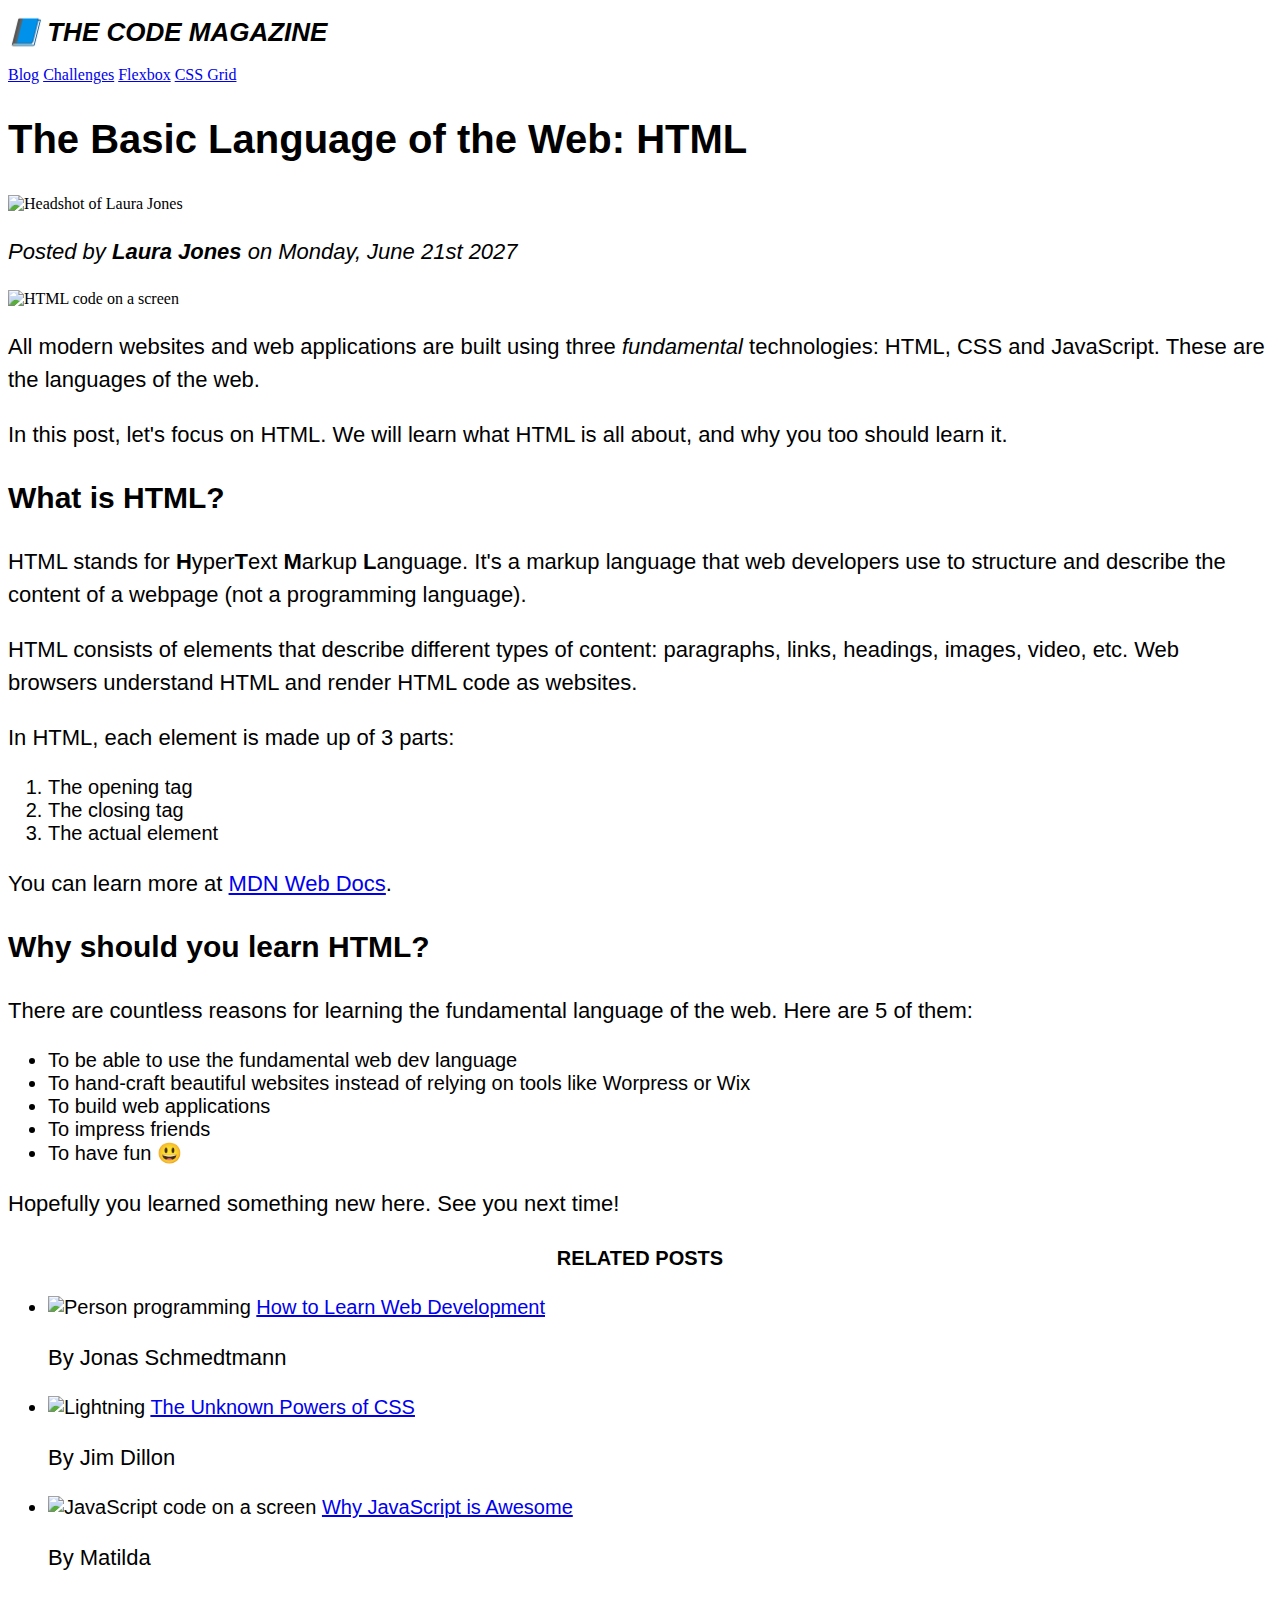
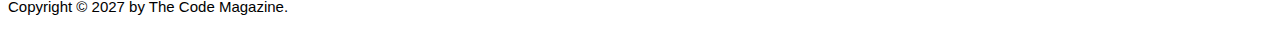
==== starter/03-CSS-Fundamentals/index.html @ 24964397 "Combining selectors" ====
<!DOCTYPE html>
<html lang="en">

<head>
  <meta charset="UTF-8" />
  <title>The Basic Language of the Web: HTML</title>

  <link rel="stylesheet" href="style.css">
</head>

<body>
  <!--
    <h1>The Basic Language of the Web: HTML</h1>
    <h2>The Basic Language of the Web: HTML</h2>
    <h3>The Basic Language of the Web: HTML</h3>
    <h4>The Basic Language of the Web: HTML</h4>
    <h5>The Basic Language of the Web: HTML</h5>
    <h6>The Basic Language of the Web: HTML</h6>
    -->

  <header>
    <!-- We should not use inline css anywhere under any circumstance  -->
    <h1>📘 The Code Magazine</h1>

    <nav>
      <a href="blog.html">Blog</a>
      <a href="#">Challenges</a>
      <a href="#">Flexbox</a>
      <a href="#">CSS Grid</a>
    </nav>
  </header>

  <article>
    <header>
      <h2>The Basic Language of the Web: HTML</h2>

      <img src="img/laura-jones.jpg" alt="Headshot of Laura Jones" height="50" width="50" />

      <p>Posted by <strong>Laura Jones</strong> on Monday, June 21st 2027</p>

      <img src="img/post-img.jpg" alt="HTML code on a screen" width="500" height="200" />
    </header>

    <p>
      All modern websites and web applications are built using three
      <em>fundamental</em>
      technologies: HTML, CSS and JavaScript. These are the languages of the
      web.
    </p>

    <p>
      In this post, let's focus on HTML. We will learn what HTML is all about,
      and why you too should learn it.
    </p>

    <h3>What is HTML?</h3>
    <p>
      HTML stands for <strong>H</strong>yper<strong>T</strong>ext
      <strong>M</strong>arkup <strong>L</strong>anguage. It's a markup
      language that web developers use to structure and describe the content
      of a webpage (not a programming language).
    </p>
    <p>
      HTML consists of elements that describe different types of content:
      paragraphs, links, headings, images, video, etc. Web browsers understand
      HTML and render HTML code as websites.
    </p>
    <p>In HTML, each element is made up of 3 parts:</p>

    <ol>
      <li>The opening tag</li>
      <li>The closing tag</li>
      <li>The actual element</li>
    </ol>

    <p>
      You can learn more at
      <a href="https://developer.mozilla.org/en-US/docs/Web/HTML" target="_blank">MDN Web Docs</a>.
    </p>

    <h3>Why should you learn HTML?</h3>

    <p>
      There are countless reasons for learning the fundamental language of the
      web. Here are 5 of them:
    </p>

    <ul>
      <li>To be able to use the fundamental web dev language</li>
      <li>
        To hand-craft beautiful websites instead of relying on tools like
        Worpress or Wix
      </li>
      <li>To build web applications</li>
      <li>To impress friends</li>
      <li>To have fun 😃</li>
    </ul>

    <p>Hopefully you learned something new here. See you next time!</p>
  </article>

  <aside>
    <h4>Related posts</h4>

    <ul>
      <li>
        <img src="img/related-1.jpg" alt="Person programming" width="75" width="75" />
        <a href="#">How to Learn Web Development</a>
        <p>By Jonas Schmedtmann</p>
      </li>
      <li>
        <img src="img/related-2.jpg" alt="Lightning" width="75" heigth="75" />
        <a href="#">The Unknown Powers of CSS</a>
        <p>By Jim Dillon</p>
      </li>
      <li>
        <img src="img/related-3.jpg" alt="JavaScript code on a screen" width="75" height="75" />
        <a href="#">Why JavaScript is Awesome</a>
        <p>By Matilda</p>
      </li>
    </ul>
  </aside>

  <footer>
    <p>Copyright &copy; 2027 by The Code Magazine.</p>
  </footer>
</body>

</html>
---- starter/03-CSS-Fundamentals/style.css ----
h1, h2, h3, h4, p, li {
    font-family: sans-serif;
}

h1 {
    font-size: 26px;
    text-transform: uppercase;
    font-style: italic;
}

h2 {
    font-size: 40px;
}

h3 {
    font-size: 30px;
}

h4 {
    font-size: 20px;
    text-transform: uppercase;
    text-align: center;
}

p {
    font-size: 22px;
    line-height: 1.5;
}

li {
    font-size: 20px;
}

footer p {
    font-size: 15px;
}

article header p {
    font-style: italic;
}
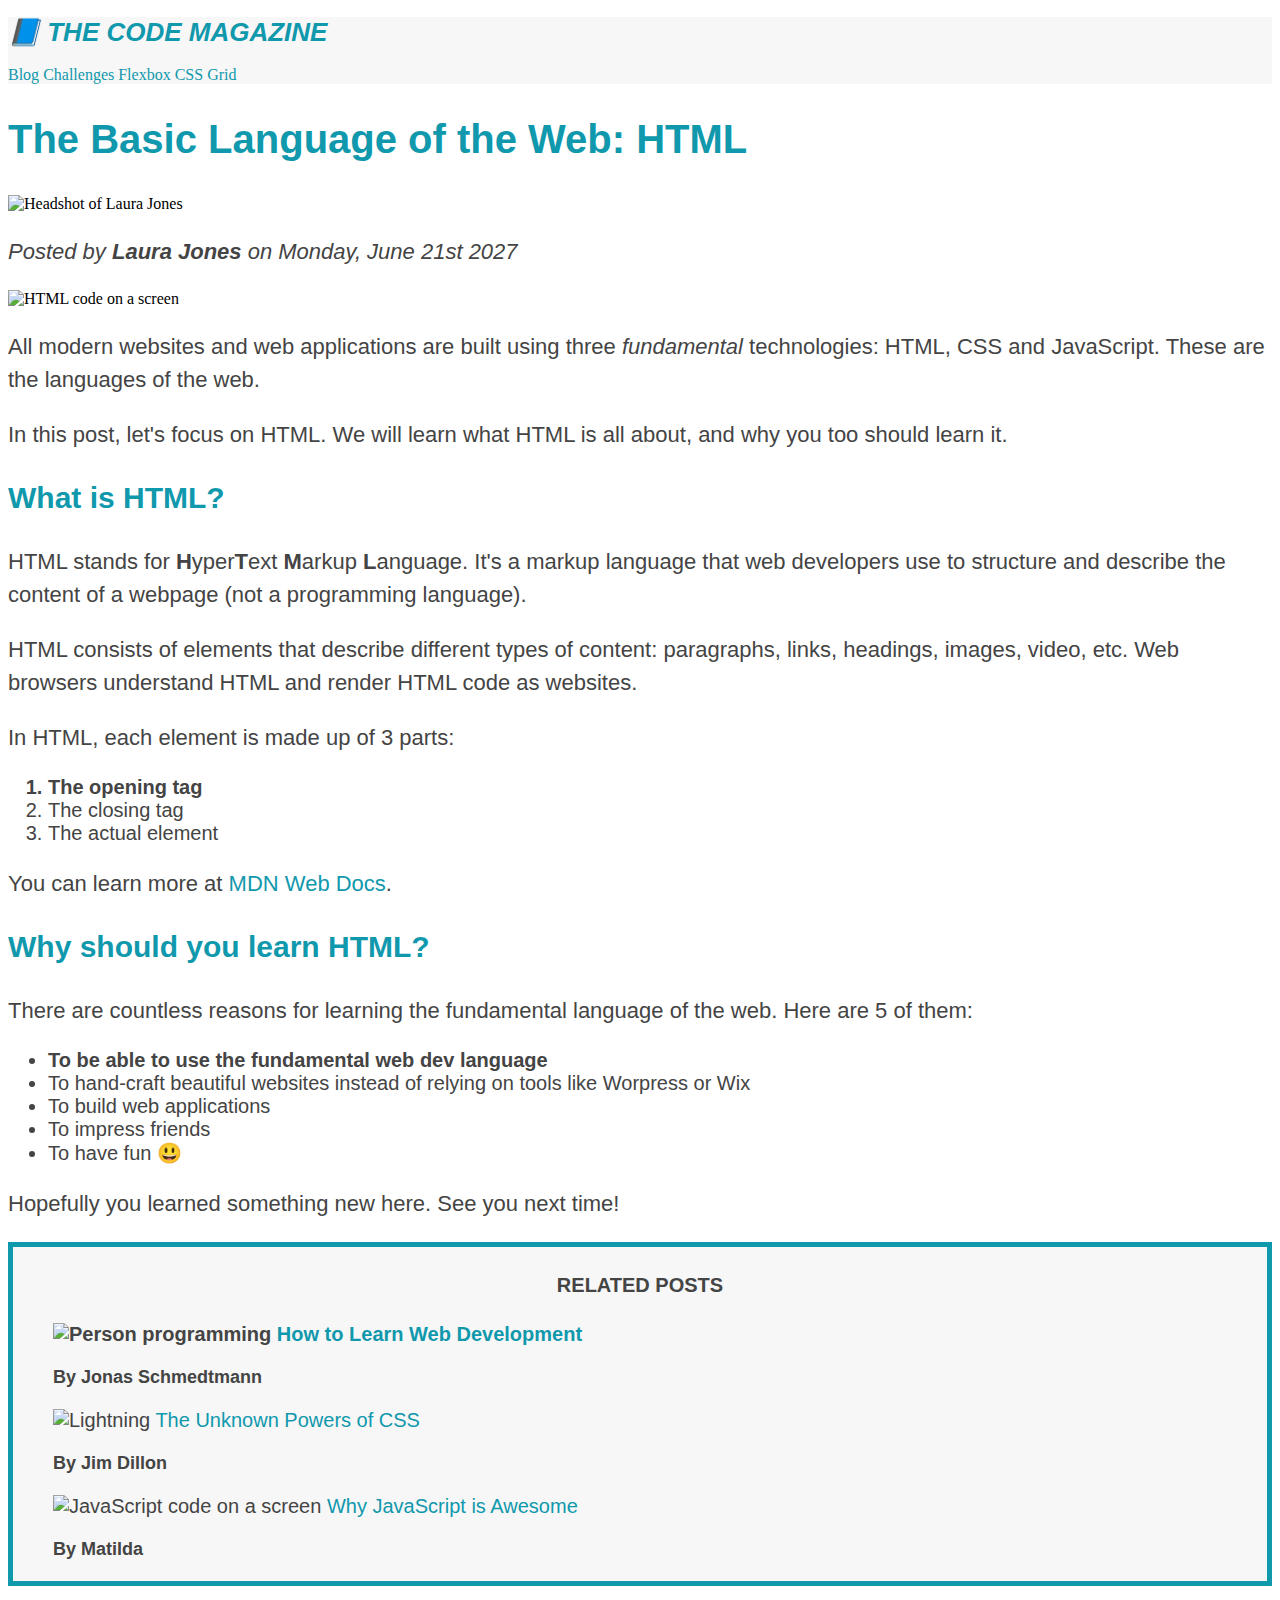
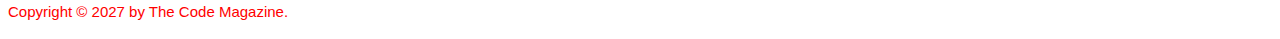
==== commit 57408551: "Done with the conflicts between selectors" ====
--- a/starter/03-CSS-Fundamentals/index.html
+++ b/starter/03-CSS-Fundamentals/index.html
@@ -18,7 +18,7 @@
     <h6>The Basic Language of the Web: HTML</h6>
     -->
 
-  <header>
+  <header class="main-header">
     <!-- We should not use inline css anywhere under any circumstance  -->
     <h1>📘 The Code Magazine</h1>
 
@@ -36,7 +36,7 @@
 
       <img src="img/laura-jones.jpg" alt="Headshot of Laura Jones" height="50" width="50" />
 
-      <p>Posted by <strong>Laura Jones</strong> on Monday, June 21st 2027</p>
+      <p id="author">Posted by <strong>Laura Jones</strong> on Monday, June 21st 2027</p>
 
       <img src="img/post-img.jpg" alt="HTML code on a screen" width="500" height="200" />
     </header>
@@ -102,27 +102,26 @@
   <aside>
     <h4>Related posts</h4>
 
-    <ul>
+    <ul class="related">
       <li>
         <img src="img/related-1.jpg" alt="Person programming" width="75" width="75" />
         <a href="#">How to Learn Web Development</a>
-        <p>By Jonas Schmedtmann</p>
+        <p class="related-author">By Jonas Schmedtmann</p>
       </li>
       <li>
         <img src="img/related-2.jpg" alt="Lightning" width="75" heigth="75" />
         <a href="#">The Unknown Powers of CSS</a>
-        <p>By Jim Dillon</p>
+        <p class="related-author">By Jim Dillon</p>
       </li>
       <li>
         <img src="img/related-3.jpg" alt="JavaScript code on a screen" width="75" height="75" />
         <a href="#">Why JavaScript is Awesome</a>
-        <p>By Matilda</p>
+        <p class="related-author">By Matilda</p>
       </li>
     </ul>
   </aside>
-
   <footer>
-    <p>Copyright &copy; 2027 by The Code Magazine.</p>
+    <p id="copyright" class="copyright text">Copyright &copy; 2027 by The Code Magazine.</p>
   </footer>
 </body>
 
--- a/starter/03-CSS-Fundamentals/style.css
+++ b/starter/03-CSS-Fundamentals/style.css
@@ -1,5 +1,10 @@
 h1, h2, h3, h4, p, li {
     font-family: sans-serif;
+    color: #444
+}
+
+h1, h2, h3 {
+    color: #1098ad
 }
 
 h1 {
@@ -31,10 +36,85 @@
     font-size: 20px;
 }
 
-footer p {
+/* footer p {
+    font-size: 15px;
+} */
+
+/* article header p {
+    font-style: italic;
+} */
+
+#author {
+    font-style: italic;
+}
+
+#copyright {
     font-size: 15px;
 }
 
-article header p {
+.related-author {
+    font-size: 18px;
+    font-weight: bold;
+}
+
+.related {
+    list-style: none;
+}
+
+.main-header {
+    background-color: #f7f7f7;
+}
+
+aside {
+    background-color: #f7f7f7;
+    border: 5px solid #1098ad;
+}
+
+li:first-child {
+    font-weight: bold;
+}
+
+/* THis one won't work */
+article p:first-child {
+    color: red;
+}
+
+a:link {
+    color: #1098ad;
+    text-decoration: none;
+}
+
+a:visited {
+    color: #777
+}
+
+a:hover {
+    color: orangered;
+    font-weight: bold;
+    text-decoration: underline orangered;
+}
+
+a:active {
+    background-color: black;
     font-style: italic;
+}
+
+/* LVHA */
+
+/* Resolving conflict */
+
+#copyright {
+    color: red;
+}
+
+.copyright {
+    color: black;
+}
+
+.text {
+    color: yellow;
+}
+
+footer p {
+    color: green;
 }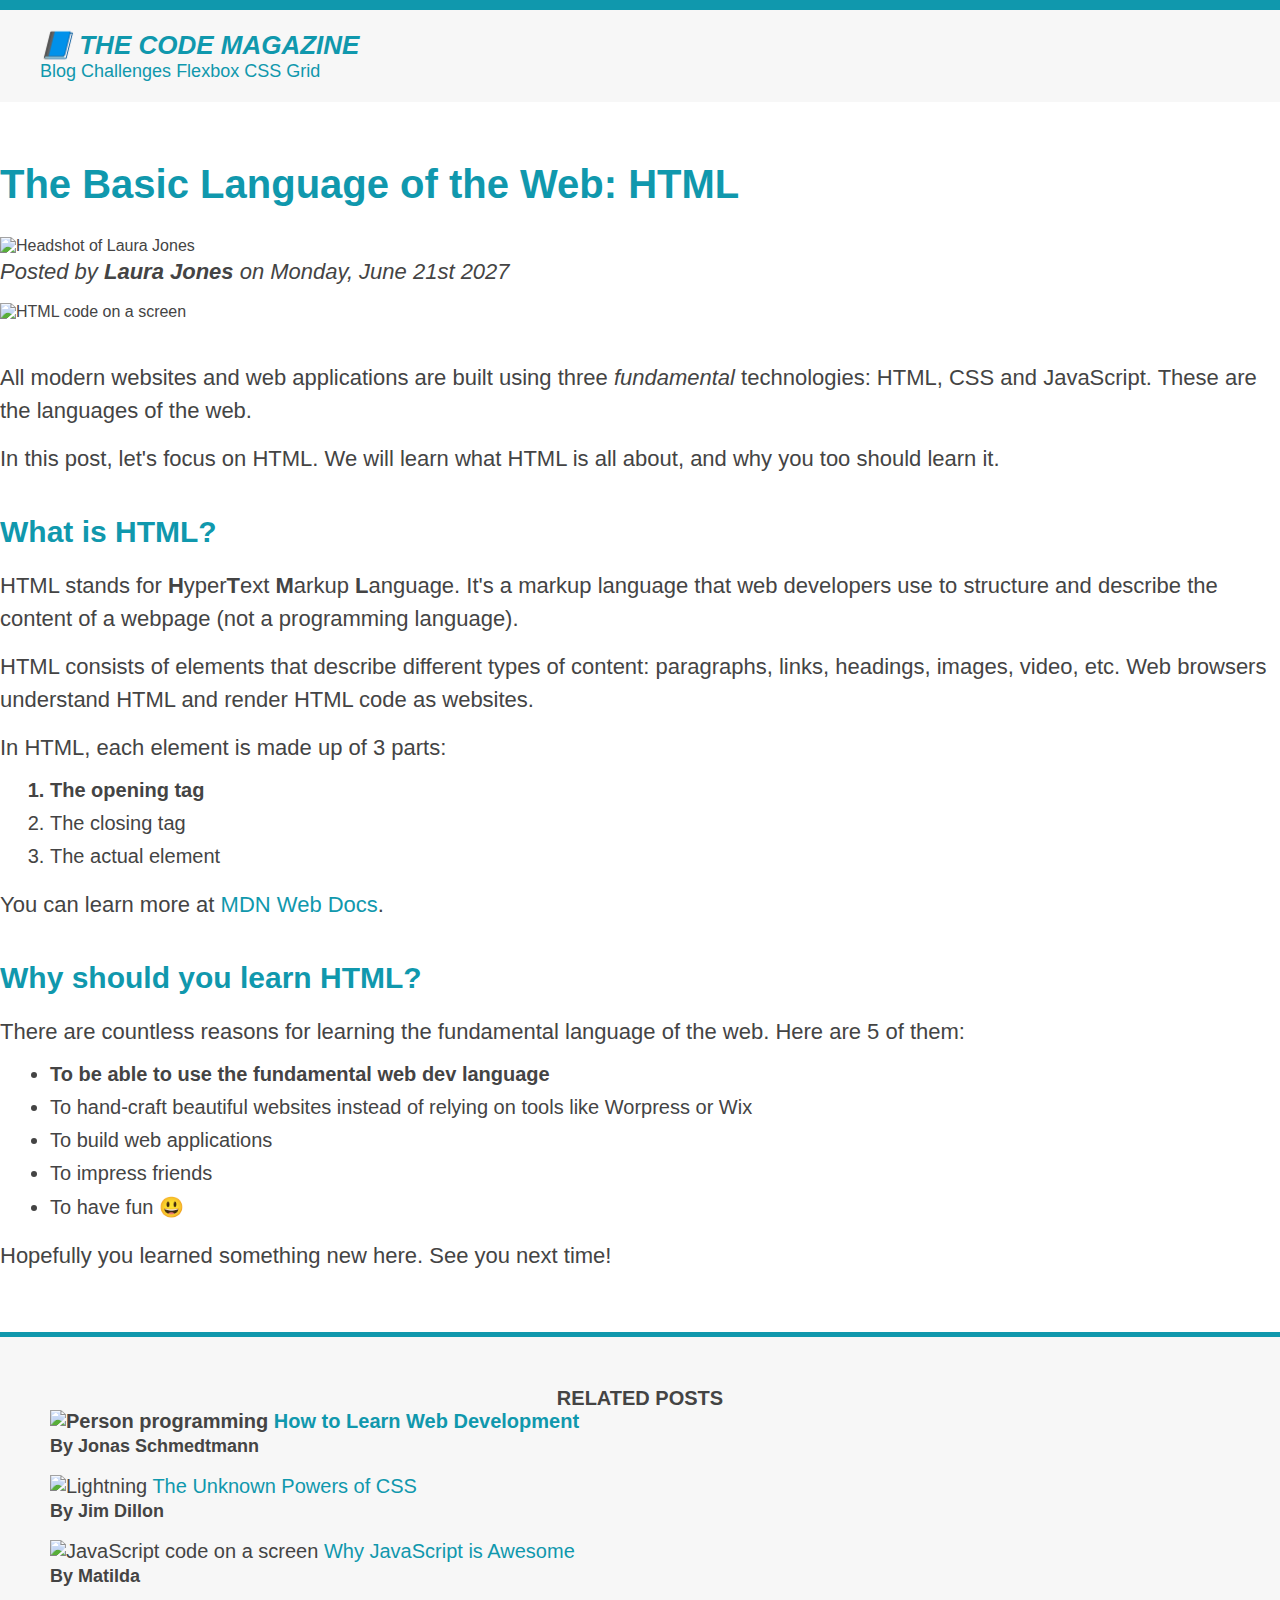
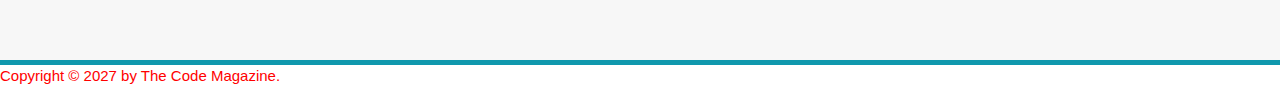
==== commit 6ca4cb8d: "After applying margin and padding" ====
--- a/starter/03-CSS-Fundamentals/index.html
+++ b/starter/03-CSS-Fundamentals/index.html
@@ -31,7 +31,7 @@
   </header>
 
   <article>
-    <header>
+    <header class="post-header">
       <h2>The Basic Language of the Web: HTML</h2>
 
       <img src="img/laura-jones.jpg" alt="Headshot of Laura Jones" height="50" width="50" />
--- a/starter/03-CSS-Fundamentals/style.css
+++ b/starter/03-CSS-Fundamentals/style.css
@@ -1,6 +1,35 @@
-h1, h2, h3, h4, p, li {
+* {
+    margin: 0;
+    padding: 0;
+}
+
+body {
+    color:#444;
     font-family: sans-serif;
-    color: #444
+
+    border-top: 10px solid #1098ad;
+}
+
+.main-header {
+    background-color: #f7f7f7;
+    /* padding: 20px;
+    padding-left: 40px;
+    padding-right: 40px; */
+    padding: 20px 40px;
+    margin-bottom: 60px;
+}
+
+.post-header {
+    margin-bottom: 40px;
+}
+
+aside {
+    background-color: #f7f7f7;
+    border-top: 5px solid #1098ad;
+    border-bottom: 5px solid #1098ad;
+    /* padding-top: 50px;
+    padding-bottom: 50px; */
+    padding: 50px 0;
 }
 
 h1, h2, h3 {
@@ -15,10 +44,13 @@
 
 h2 {
     font-size: 40px;
+    margin-bottom: 30px;
 }
 
 h3 {
     font-size: 30px;
+    margin-bottom: 20px;
+    margin-top: 40px;
 }
 
 h4 {
@@ -30,10 +62,17 @@
 p {
     font-size: 22px;
     line-height: 1.5;
+    margin-bottom: 15px;
+}
+
+ul, ol {
+    margin-left: 50px;
+    margin-bottom: 20px;
 }
 
 li {
     font-size: 20px;
+    margin-bottom: 10px;
 }
 
 /* footer p {
@@ -63,11 +102,6 @@
 
 .main-header {
     background-color: #f7f7f7;
-}
-
-aside {
-    background-color: #f7f7f7;
-    border: 5px solid #1098ad;
 }
 
 li:first-child {
@@ -115,6 +149,14 @@
     color: yellow;
 }
 
+article {
+    margin-bottom: 60px;
+}
+
 footer p {
     color: green;
+}
+
+nav {
+    font-size: 18px;
 }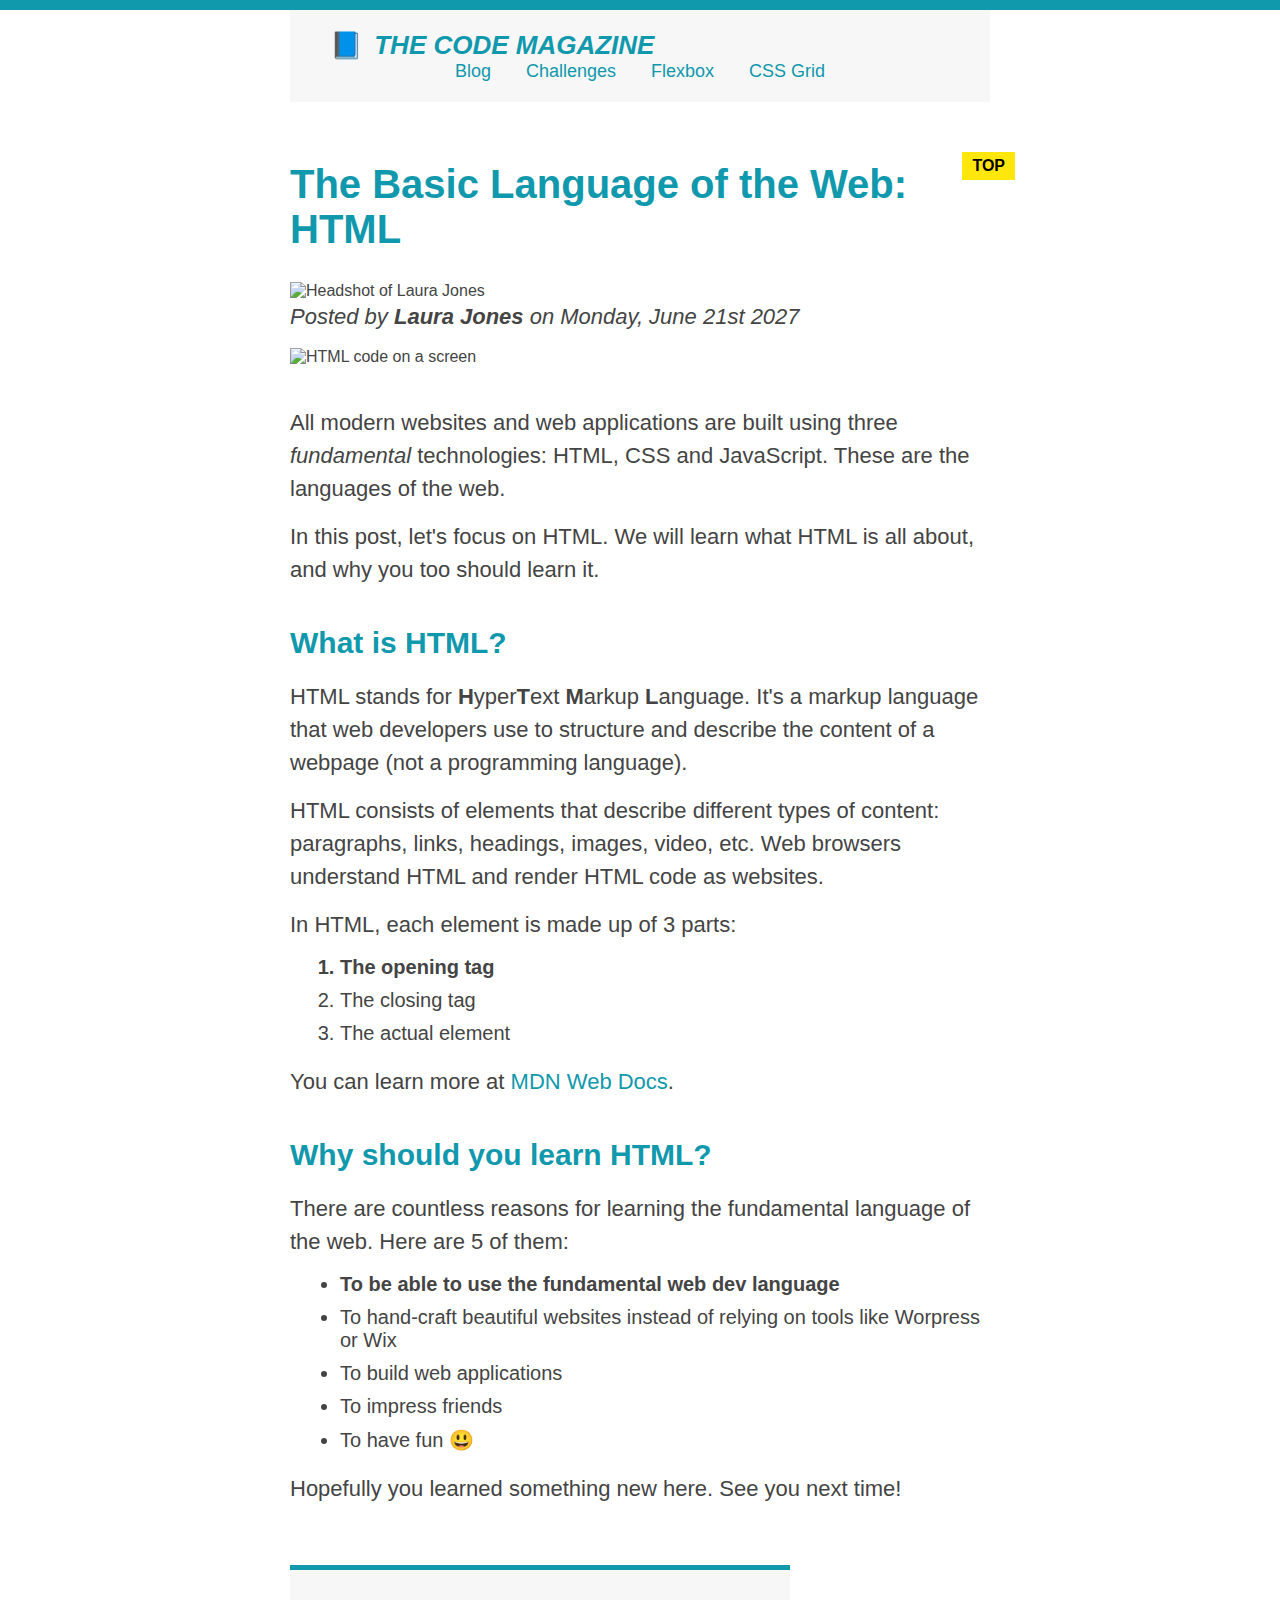
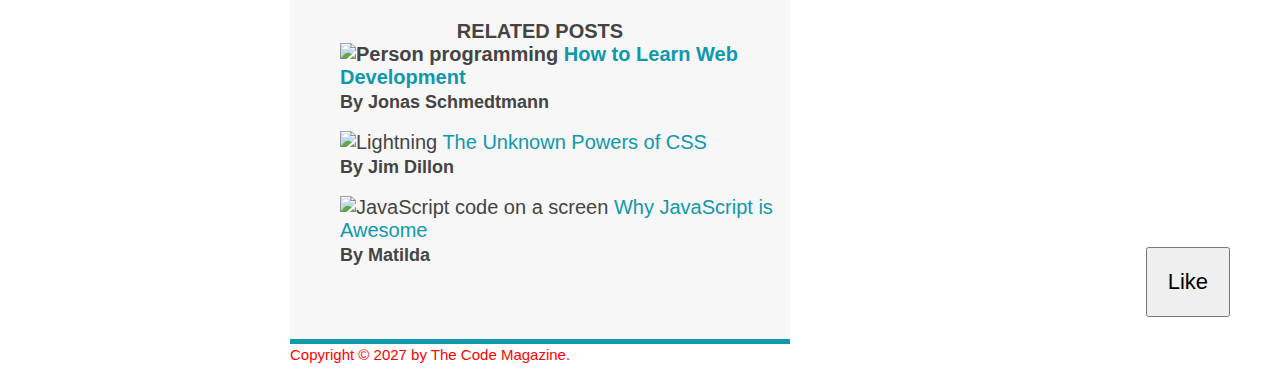
==== commit f562492a: "Done with the CSS fundamentals for now" ====
--- a/starter/03-CSS-Fundamentals/index.html
+++ b/starter/03-CSS-Fundamentals/index.html
@@ -18,111 +18,115 @@
     <h6>The Basic Language of the Web: HTML</h6>
     -->
 
-  <header class="main-header">
-    <!-- We should not use inline css anywhere under any circumstance  -->
-    <h1>📘 The Code Magazine</h1>
+  <div class="container">
+    <header class="main-header">
+      <!-- We should not use inline css anywhere under any circumstance  -->
+      <h1>📘 The Code Magazine</h1>
 
-    <nav>
-      <a href="blog.html">Blog</a>
-      <a href="#">Challenges</a>
-      <a href="#">Flexbox</a>
-      <a href="#">CSS Grid</a>
-    </nav>
-  </header>
-
-  <article>
-    <header class="post-header">
-      <h2>The Basic Language of the Web: HTML</h2>
-
-      <img src="img/laura-jones.jpg" alt="Headshot of Laura Jones" height="50" width="50" />
-
-      <p id="author">Posted by <strong>Laura Jones</strong> on Monday, June 21st 2027</p>
-
-      <img src="img/post-img.jpg" alt="HTML code on a screen" width="500" height="200" />
+      <nav>
+        <a href="blog.html">Blog</a>
+        <a href="#">Challenges</a>
+        <a href="#">Flexbox</a>
+        <a href="#">CSS Grid</a>
+      </nav>
     </header>
 
-    <p>
-      All modern websites and web applications are built using three
-      <em>fundamental</em>
-      technologies: HTML, CSS and JavaScript. These are the languages of the
-      web.
-    </p>
+    <article>
+      <header class="post-header">
+        <h2>The Basic Language of the Web: HTML</h2>
 
-    <p>
-      In this post, let's focus on HTML. We will learn what HTML is all about,
-      and why you too should learn it.
-    </p>
+        <img src="img/laura-jones.jpg" alt="Headshot of Laura Jones" height="50" width="50" />
 
-    <h3>What is HTML?</h3>
-    <p>
-      HTML stands for <strong>H</strong>yper<strong>T</strong>ext
-      <strong>M</strong>arkup <strong>L</strong>anguage. It's a markup
-      language that web developers use to structure and describe the content
-      of a webpage (not a programming language).
-    </p>
-    <p>
-      HTML consists of elements that describe different types of content:
-      paragraphs, links, headings, images, video, etc. Web browsers understand
-      HTML and render HTML code as websites.
-    </p>
-    <p>In HTML, each element is made up of 3 parts:</p>
+        <p id="author">Posted by <strong>Laura Jones</strong> on Monday, June 21st 2027</p>
 
-    <ol>
-      <li>The opening tag</li>
-      <li>The closing tag</li>
-      <li>The actual element</li>
-    </ol>
+        <img class="post-image" src="img/post-img.jpg" alt="HTML code on a screen" width="500" height="200" />
+        <button>Like</button>
 
-    <p>
-      You can learn more at
-      <a href="https://developer.mozilla.org/en-US/docs/Web/HTML" target="_blank">MDN Web Docs</a>.
-    </p>
+      </header>
 
-    <h3>Why should you learn HTML?</h3>
+      <p>
+        All modern websites and web applications are built using three
+        <em>fundamental</em>
+        technologies: HTML, CSS and JavaScript. These are the languages of the
+        web.
+      </p>
 
-    <p>
-      There are countless reasons for learning the fundamental language of the
-      web. Here are 5 of them:
-    </p>
+      <p>
+        In this post, let's focus on HTML. We will learn what HTML is all about,
+        and why you too should learn it.
+      </p>
 
-    <ul>
-      <li>To be able to use the fundamental web dev language</li>
-      <li>
-        To hand-craft beautiful websites instead of relying on tools like
-        Worpress or Wix
-      </li>
-      <li>To build web applications</li>
-      <li>To impress friends</li>
-      <li>To have fun 😃</li>
-    </ul>
+      <h3>What is HTML?</h3>
+      <p>
+        HTML stands for <strong>H</strong>yper<strong>T</strong>ext
+        <strong>M</strong>arkup <strong>L</strong>anguage. It's a markup
+        language that web developers use to structure and describe the content
+        of a webpage (not a programming language).
+      </p>
+      <p>
+        HTML consists of elements that describe different types of content:
+        paragraphs, links, headings, images, video, etc. Web browsers understand
+        HTML and render HTML code as websites.
+      </p>
+      <p>In HTML, each element is made up of 3 parts:</p>
 
-    <p>Hopefully you learned something new here. See you next time!</p>
-  </article>
+      <ol>
+        <li>The opening tag</li>
+        <li>The closing tag</li>
+        <li>The actual element</li>
+      </ol>
 
-  <aside>
-    <h4>Related posts</h4>
+      <p>
+        You can learn more at
+        <a href="https://developer.mozilla.org/en-US/docs/Web/HTML" target="_blank">MDN Web Docs</a>.
+      </p>
 
-    <ul class="related">
-      <li>
-        <img src="img/related-1.jpg" alt="Person programming" width="75" width="75" />
-        <a href="#">How to Learn Web Development</a>
-        <p class="related-author">By Jonas Schmedtmann</p>
-      </li>
-      <li>
-        <img src="img/related-2.jpg" alt="Lightning" width="75" heigth="75" />
-        <a href="#">The Unknown Powers of CSS</a>
-        <p class="related-author">By Jim Dillon</p>
-      </li>
-      <li>
-        <img src="img/related-3.jpg" alt="JavaScript code on a screen" width="75" height="75" />
-        <a href="#">Why JavaScript is Awesome</a>
-        <p class="related-author">By Matilda</p>
-      </li>
-    </ul>
-  </aside>
-  <footer>
-    <p id="copyright" class="copyright text">Copyright &copy; 2027 by The Code Magazine.</p>
-  </footer>
+      <h3>Why should you learn HTML?</h3>
+
+      <p>
+        There are countless reasons for learning the fundamental language of the
+        web. Here are 5 of them:
+      </p>
+
+      <ul>
+        <li>To be able to use the fundamental web dev language</li>
+        <li>
+          To hand-craft beautiful websites instead of relying on tools like
+          Worpress or Wix
+        </li>
+        <li>To build web applications</li>
+        <li>To impress friends</li>
+        <li>To have fun 😃</li>
+      </ul>
+
+      <p>Hopefully you learned something new here. See you next time!</p>
+    </article>
+
+    <aside>
+      <h4>Related posts</h4>
+
+      <ul class="related">
+        <li>
+          <img src="img/related-1.jpg" alt="Person programming" width="75" width="75" />
+          <a href="#">How to Learn Web Development</a>
+          <p class="related-author">By Jonas Schmedtmann</p>
+        </li>
+        <li>
+          <img src="img/related-2.jpg" alt="Lightning" width="75" heigth="75" />
+          <a href="#">The Unknown Powers of CSS</a>
+          <p class="related-author">By Jim Dillon</p>
+        </li>
+        <li>
+          <img src="img/related-3.jpg" alt="JavaScript code on a screen" width="75" height="75" />
+          <a href="#">Why JavaScript is Awesome</a>
+          <p class="related-author">By Matilda</p>
+        </li>
+      </ul>
+    </aside>
+    <footer>
+      <p id="copyright" class="copyright text">Copyright &copy; 2027 by The Code Magazine.</p>
+    </footer>
+  </div>
 </body>
 
 </html>--- a/starter/03-CSS-Fundamentals/style.css
+++ b/starter/03-CSS-Fundamentals/style.css
@@ -3,11 +3,43 @@
     padding: 0;
 }
 
+/* Page Section */
 body {
     color:#444;
     font-family: sans-serif;
 
     border-top: 10px solid #1098ad;
+    position: relative;
+}
+
+h1::first-letter {
+    font-style: normal;
+    margin-right: 5px;
+}
+
+h2 {
+    position: relative;
+}
+
+h2::after {
+    content: "TOP";
+    background-color: #ffe70e;
+    color: #000;
+    font-size: 16px;
+    font-weight: bold;
+    display: inline-block;
+    padding: 5px 10px;
+    position: absolute;
+    top: -10px;
+    right: -25px;
+}
+
+.container {
+    width: 700px;
+    /* margin-left: auto;
+    margin-right: auto; */
+    margin: 0 auto;
+    /* position: relative; */
 }
 
 .main-header {
@@ -17,10 +49,17 @@
     padding-right: 40px; */
     padding: 20px 40px;
     margin-bottom: 60px;
+    /* height: 80px; */
 }
 
 .post-header {
     margin-bottom: 40px;
+    /* position: relative; */
+}
+
+.post-image {
+    width: 100%;
+    height: auto;
 }
 
 aside {
@@ -30,6 +69,7 @@
     /* padding-top: 50px;
     padding-bottom: 50px; */
     padding: 50px 0;
+    width: 500px;
 }
 
 h1, h2, h3 {
@@ -71,6 +111,7 @@
 }
 
 li {
+    /* display: inline; */
     font-size: 20px;
     margin-bottom: 10px;
 }
@@ -159,4 +200,28 @@
 
 nav {
     font-size: 18px;
+    text-align: center;
+}
+
+nav a:link {
+    /* background-color: orangered;
+    margin: 20px;
+    padding: 20px;
+
+    display: block; */
+    margin-right: 30px;
+    margin-top: 10px;
+}
+
+nav a:link:last-child {
+    margin-right: 0;
+}
+
+button {
+    font-size: 22px;
+    padding: 20px;
+    cursor: pointer;
+    position: absolute;
+    bottom: 50px;
+    right: 50px;
 }